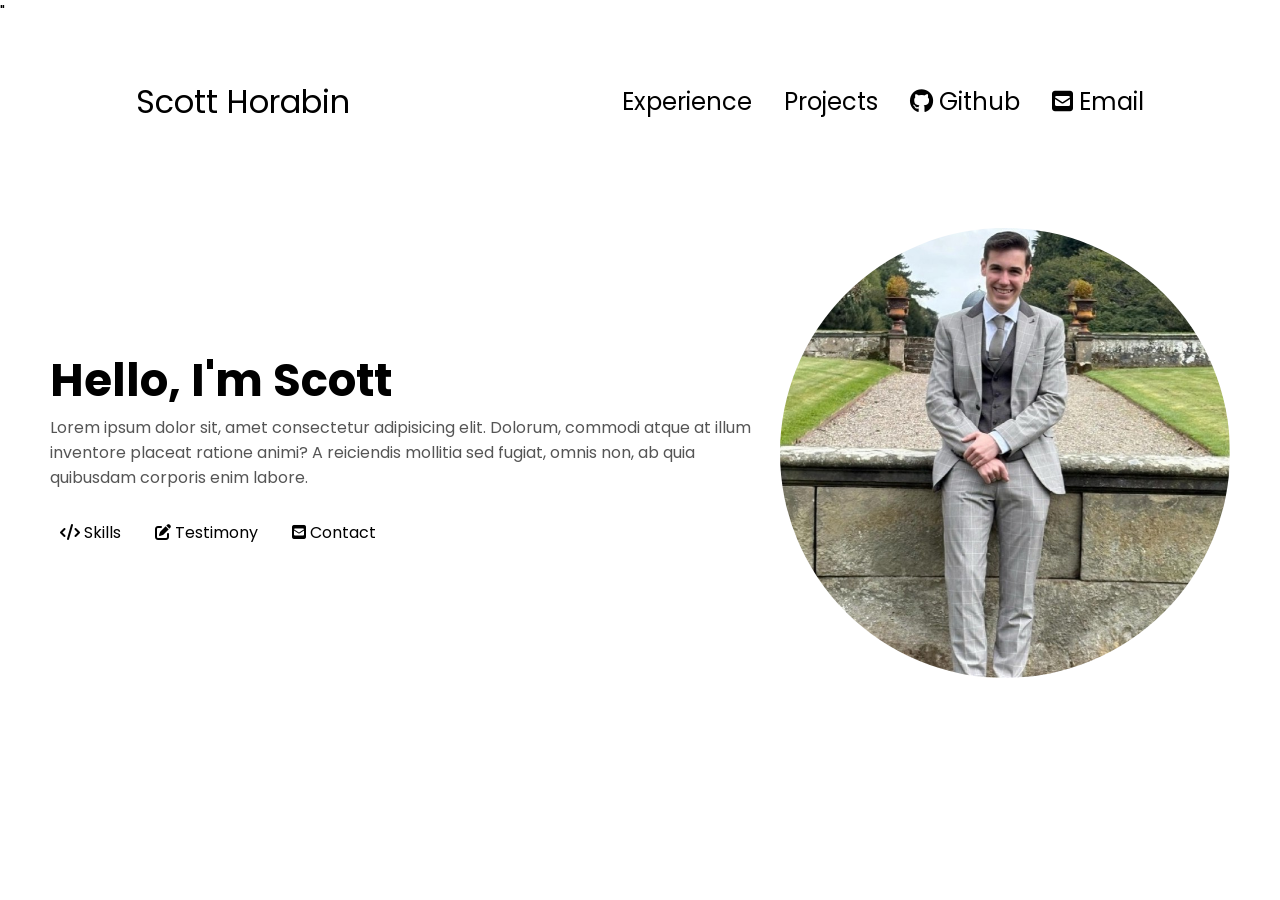
==== html/index.html @ 3abc60de "Portfolio" ====
<!DOCTYPE html>
<html>
<head>
    
    <meta charset="UTF-8" />
    <title>Portfolio</title>

    <link rel="stylesheet" href="https://cdnjs.cloudflare.com/ajax/libs/font-awesome/6.7.2/css/all.min.css" integrity="sha512-Evv84Mr4kqVGRNSgIGL/F/aIDqQb7xQ2vcrdIwxfjThSH8CSR7PBEakCr51Ck+w+/U6swU2Im1vVX0SVk9ABhg==" crossorigin="anonymous" referrerpolicy="no-referrer" />"
    <link rel="stylesheet" href="css/style.css" />
    <link rel="stylesheet" href="css/media.css" />
</head>
<body>
    <nav id="desktop-nav">
      <div class="logo">Scott Horabin</div>
      <div>
        <ul class="nav-links">
          <li><a href="#experience">Experience</a></li>
          <li><a href="#projects">Projects</a></li>
          <li><a href="https://github.com/scotthorabin" target="_blank" rel="noopenernoreferrer">
            <i class="fa-brands fa-github"></i>
            <span>Github</span>
          </a></li>
          <li><a href="scotthorabin@outlook.com">
            <i class="fa-solid fa-square-envelope"></i>
            Email</a></li>
        </ul>
      </div>
    </nav>
    <nav id="hamburger-nav">
      <div class="logo">Scott Horabin</div>
      <div class="hamburger-menu">
        <div class="hamburger-icon" onclick="toggleMenu()">
          <span></span>
          <span></span>
          <span></span>
        </div>
        <div class="menu-links">
          <li><a href="#experience">Experience</a></li>
          <li><a href="#projects">Projects</a></li>
          <li><a href="https://github.com/scotthorabin" target="_blank" rel="noopenernoreferrer">
            <i class="fa-brands fa-github"></i>
            <span>Github</span>
          </a></li>
          <li><a href="scotthorabin@outlook.com">
            <i class="fa-solid fa-square-envelope"></i>
            Email</a></li>
        </div>
      </div>
    </nav>
    <!-- About me -->
     <section class="me-section">
      <div class="text">
        <h2>Hello, I'm Scott </h2>
        <p>Lorem ipsum dolor sit, amet consectetur adipisicing elit. 
          Dolorum, commodi atque at illum inventore placeat ratione animi? A reiciendis mollitia sed fugiat, 
          omnis non, ab quia quibusdam corporis enim labore.</p>

          <div class="links">
            <a href="#skills">
              <i class="fa-solid fa-code"></i>
              <span>Skills</span>
            </a>

            <a href="#testimony">
              <i class="fa-solid fa-pen-to-square"></i>
              <span>Testimony</span>
            </a>

            <a href="#contact">
              <i class="fa-solid fa-square-envelope"></i>
              <span>Contact</span>
            </a>
          </div>
      </div>

      <div class="photo">
        <img src="img/scott.jpeg" alt="photo of Scott Horabin">
      </div>
     </section>

     <!--My Skills -->
    <script src="JS/script.js"></script>
</body>
</html>
---- html/css/style.css ----
/* GENERAL */

@import url("https://fonts.googleapis.com/css2?family=Poppins:wght@300;400;500;600&display=swap");

* {
  margin: 0;
  padding: 0;
}

body {
  font-family: "Poppins", sans-serif;
}

html {
  scroll-behavior: smooth;
}

p {
  color: rgb(85, 85, 85);
}

/* TRANSITION */

a,
.btn {
  transition: all 300ms ease;
}

/* DESKTOP NAV */

nav,
.nav-links {
  display: flex;
}

nav {
  justify-content: space-around;
  align-items: center;
  height: 17vh;
}

.nav-links {
  gap: 2rem;
  list-style: none;
  font-size: 1.5rem;
}

a {
  color: black;
  text-decoration: none;
  text-decoration-color: white;
}

a:hover {
  color: grey;
  text-decoration: underline;
  text-underline-offset: 1rem;
  text-decoration-color: rgb(181, 181, 181);
}

.logo {
  font-size: 2rem;
}

.logo:hover {
  cursor: default;
}

/* HAMBURGER MENU */

#hamburger-nav {
  display: none;
}

.hamburger-menu {
  position: relative;
  display: inline-block;
}

.hamburger-icon {
  display: flex;
  flex-direction: column;
  justify-content: space-between;
  height: 24px;
  width: 30px;
  cursor: pointer;
}

.hamburger-icon span {
  width: 100%;
  height: 2px;
  background-color: black;
  transition: all 0.3 ease-in-out;
}

.menu-links {
  position: absolute;
  top: 100%;
  right: 0;
  background-color: white;
  width: fit-content;
  max-height: 0;
  overflow: hidden;
  transition: 0.3s ease-in-out;
}

.menu-links a {
  display: block;
  padding: 10px;
  text-align: center;
  font-size: 1.5rem;
  color: black;
  text-decoration: none;
  transition: 0.3s ease-in-out;
}

.menu-links li {
  list-style: none;
}

.menu-links.open{
  max-height: 300px;
}

.hamburger-icon.open span:first-child {
  transform: rotate(45deg) translate(10px, 5px);
  transition: .2s;
}

.hamburger-icon.open span:nth-child(2) {
  opacity: 0;
}

.hamburger-icon.open span:last-child {
  transform: rotate(-45deg) translate(10px, -5px);
}

  .hamburger-icon span:first-child {
    transform: none;
  }

 .hamburger-icon span:first-child {
    opacity: 1;
  }
  
  .hamburger-icon span:first-child {
    transform: none;
  }
  

  /* Me Section */

  .me-section {
    display: flex;
    justify-content: space-between;
    padding: 0 50px;
    align-items: center;
    margin: 50px 0;
    margin-bottom: 100px;
  }

  .me-section .text .links {
    margin-top: 25px;
  }

  .me-section .text .links a {
    display: inline-block;
    padding: 5px 10px;
    border: 2px solid var(--link-color);
    border-radius: 5px;
    margin-right: 10px;
    margin-bottom: 10px;
    transition: .1s;
  }

  .me-section .text {
    flex: 5;
  }

  .me-section .text h2 {
    font-size: 45px;
  }

  .me-section .text .links a:hover {
    color: var(--text-color);
    border: 2px solid var(--text-color);
  }

  .me-section .photo img {
    border-radius: 50%;
    width: 450px;
  }

  .me-section .photo {
    flex: 2;
    display: flex;
    justify-content: right;
  }
---- html/css/media.css ----
@media screen and (max-width: 1200px) {
    #desktop-nav {
      display: none;
    }
    #hamburger-nav {
      display: flex;
    }
}
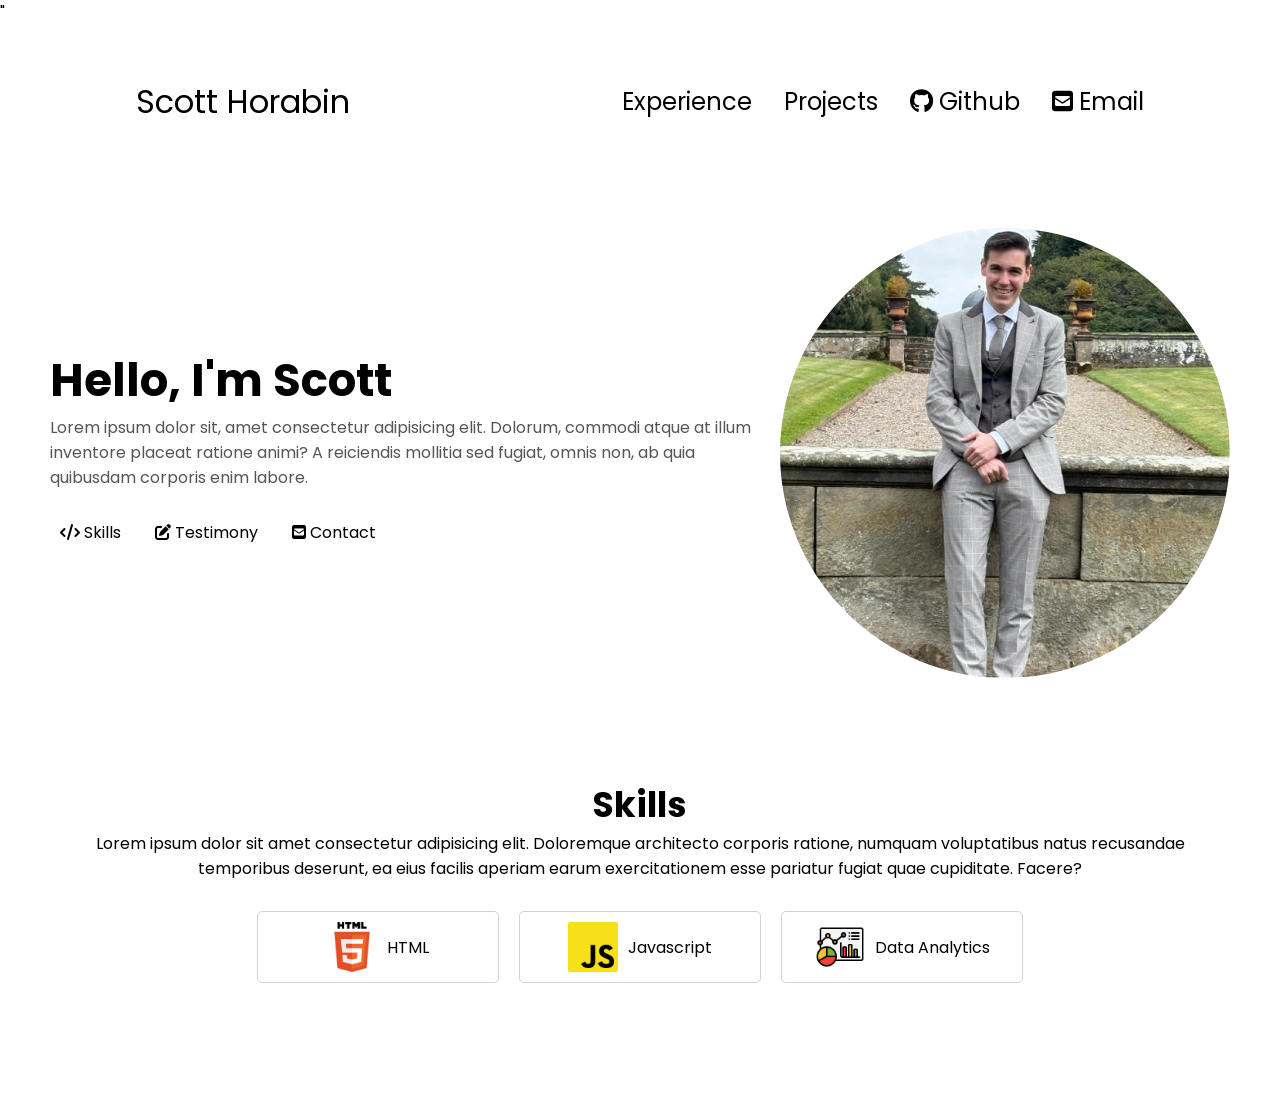
==== commit fcc967e5: "Added skills and projects page" ====
--- a/html/index.html
+++ b/html/index.html
@@ -15,7 +15,7 @@
       <div>
         <ul class="nav-links">
           <li><a href="#experience">Experience</a></li>
-          <li><a href="#projects">Projects</a></li>
+          <li><a href="/html/project.html">Projects</a></li>
           <li><a href="https://github.com/scotthorabin" target="_blank" rel="noopenernoreferrer">
             <i class="fa-brands fa-github"></i>
             <span>Github</span>
@@ -56,7 +56,7 @@
           omnis non, ab quia quibusdam corporis enim labore.</p>
 
           <div class="links">
-            <a href="#skills">
+            <a href="skills">
               <i class="fa-solid fa-code"></i>
               <span>Skills</span>
             </a>
@@ -66,7 +66,7 @@
               <span>Testimony</span>
             </a>
 
-            <a href="#contact">
+            <a href="contact">
               <i class="fa-solid fa-square-envelope"></i>
               <span>Contact</span>
             </a>
@@ -79,6 +79,31 @@
      </section>
 
      <!--My Skills -->
+     <section id="skills" class="skills-section">
+      <h2>Skills</h2>
+      <div class="text">
+        Lorem ipsum dolor sit amet consectetur adipisicing elit. 
+        Doloremque architecto corporis ratione, numquam voluptatibus natus recusandae temporibus deserunt, 
+        ea eius facilis aperiam earum exercitationem esse pariatur fugiat quae cupiditate. Facere?
+      </div>
+
+      <div class="lang">
+        <div class="cell">
+          <img src="/html/img/HTML5_Logo.png" alt="html logo">
+          <span>HTML</span>
+        </div>
+
+        <div class="cell">
+          <img src="/html/img/Javascript logo.png" alt="javascript logo">
+          <span>Javascript</span>
+        </div>
+
+        <div class="cell">
+          <img src="/html/img/data_analytics.png" alt="data analytics logo">
+          <span>Data Analytics</span>
+        </div>
+      </div>
+     </section>
     <script src="JS/script.js"></script>
 </body>
 </html>
--- a/html/css/style.css
+++ b/html/css/style.css
@@ -195,4 +195,47 @@
     flex: 2;
     display: flex;
     justify-content: right;
+  }
+
+  /* My Skills */
+
+  .skills-section {
+    padding: 0 50px;
+    margin-bottom: 100px;
+  }
+
+  .skills-section h2 {
+    text-align: center;
+    font-size: 35px;
+  }
+
+  .skills-section .text {
+    text-align: center;
+    margin-bottom: 20px;
+  }
+
+  .skills-section .lang {
+    display: flex;
+    justify-content: center;
+    flex-wrap: wrap;
+  }
+
+  .skills-section .lang .cell {
+    display: flex;
+    justify-content: center;
+    align-items: center;
+    gap: 10px;
+    width: 200px;
+    padding: 10px 20px;
+    border: 1px solid #d3d3d3;
+    border-radius: 5px;
+    margin: 10px;
+  
+  }
+
+  .skills-section .lang img {
+    width: 50px;
+    height: 50px;
+    object-fit: contain;
+    border-radius: 2px;
   }
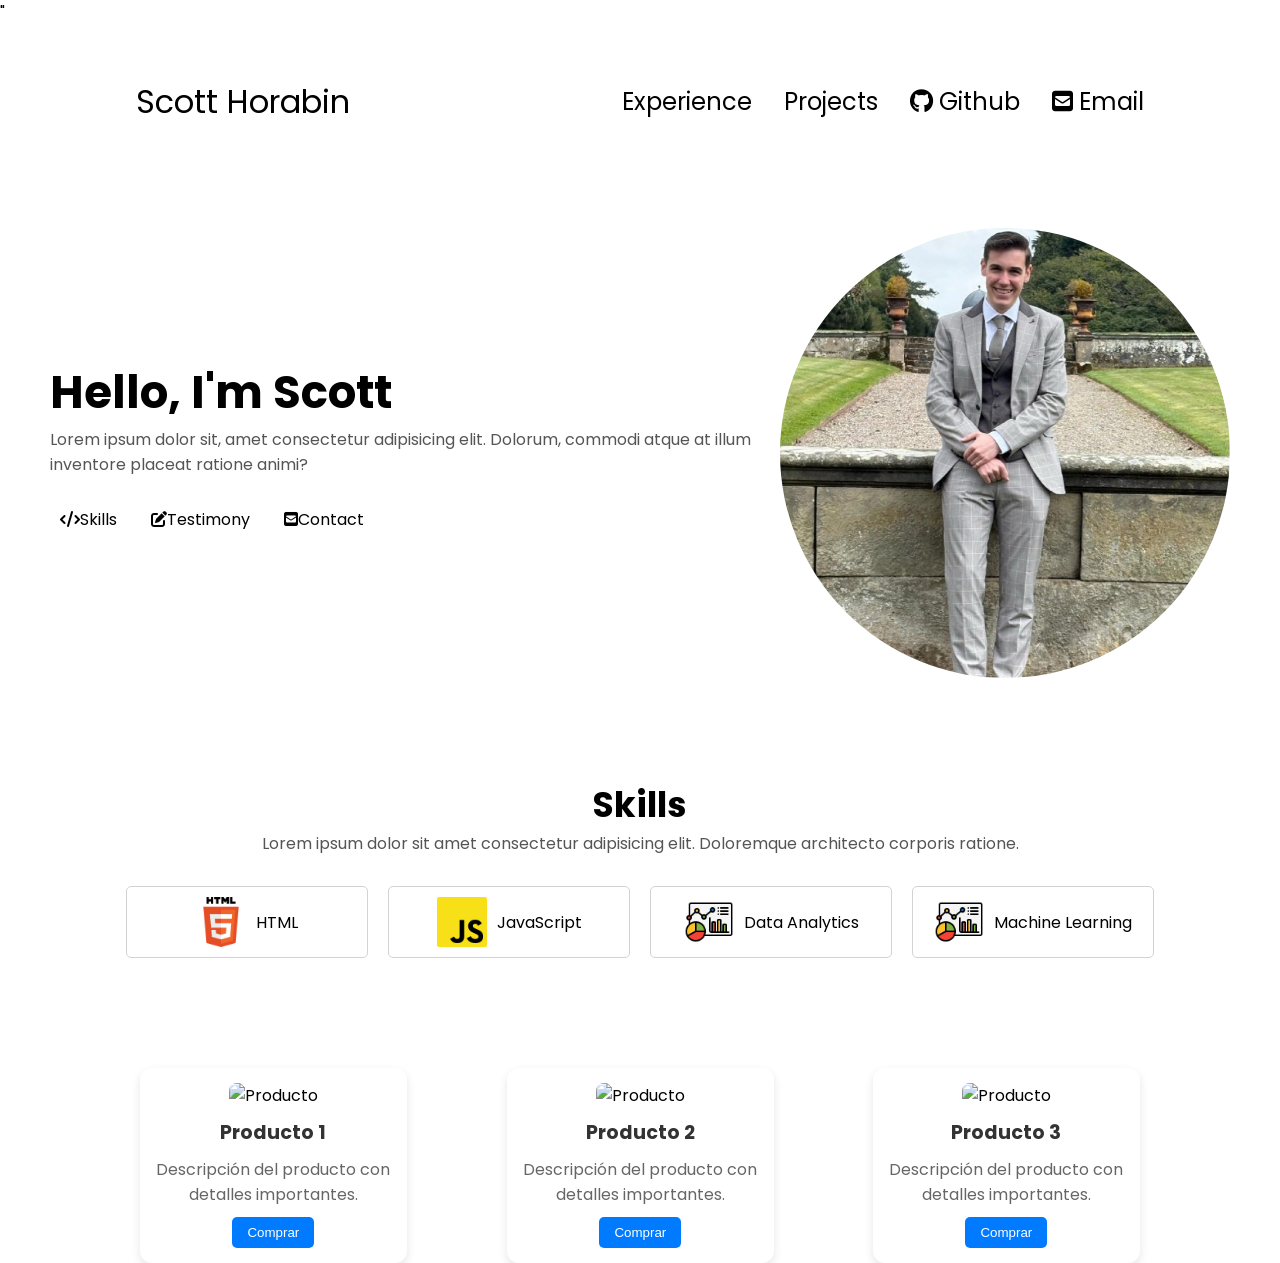
==== commit 986f6df3: "began projects section" ====
--- a/html/index.html
+++ b/html/index.html
@@ -9,101 +9,110 @@
     <link rel="stylesheet" href="css/style.css" />
     <link rel="stylesheet" href="css/media.css" />
 </head>
-<body>
-    <nav id="desktop-nav">
-      <div class="logo">Scott Horabin</div>
-      <div>
-        <ul class="nav-links">
-          <li><a href="#experience">Experience</a></li>
-          <li><a href="/html/project.html">Projects</a></li>
-          <li><a href="https://github.com/scotthorabin" target="_blank" rel="noopenernoreferrer">
-            <i class="fa-brands fa-github"></i>
-            <span>Github</span>
-          </a></li>
-          <li><a href="scotthorabin@outlook.com">
-            <i class="fa-solid fa-square-envelope"></i>
-            Email</a></li>
-        </ul>
+<body class="preload">
+  <!-- Loader -->
+  <div class="loader-wrapper" id="loader">
+    <div class="loader">
+      <span class="loader-inner"></span>
+    </div>
+  </div>
+
+  <!-- Desktop Navigation -->
+  <nav id="desktop-nav">
+    <div class="logo"><a href="/html/index.html">Scott Horabin</a></div>
+    <ul class="nav-links">
+      <li><a href="#experience">Experience</a></li>
+      <li><a href="/html/project.html">Projects</a></li>
+      <li><a href="https://github.com/scotthorabin" target="_blank" rel="noopener noreferrer">
+        <i class="fa-brands fa-github"></i> <span>Github</span>
+      </a></li>
+      <li><a href="mailto:scotthorabin@outlook.com">
+        <i class="fa-solid fa-square-envelope"></i> Email
+      </a></li>
+    </ul>
+  </nav>
+
+  <!-- Hamburger Navigation -->
+  <nav id="hamburger-nav">
+    <div class="logo">Scott Horabin</div>
+    <div class="hamburger-menu">
+      <div class="hamburger-icon" onclick="toggleMenu()">
+        <span></span><span></span><span></span>
       </div>
-    </nav>
-    <nav id="hamburger-nav">
-      <div class="logo">Scott Horabin</div>
-      <div class="hamburger-menu">
-        <div class="hamburger-icon" onclick="toggleMenu()">
-          <span></span>
-          <span></span>
-          <span></span>
-        </div>
-        <div class="menu-links">
-          <li><a href="#experience">Experience</a></li>
-          <li><a href="#projects">Projects</a></li>
-          <li><a href="https://github.com/scotthorabin" target="_blank" rel="noopenernoreferrer">
-            <i class="fa-brands fa-github"></i>
-            <span>Github</span>
-          </a></li>
-          <li><a href="scotthorabin@outlook.com">
-            <i class="fa-solid fa-square-envelope"></i>
-            Email</a></li>
-        </div>
+      <ul class="menu-links">
+        <li><a href="#experience">Experience</a></li>
+        <li><a href="#projects">Projects</a></li>
+        <li><a href="https://github.com/scotthorabin" target="_blank" rel="noopener noreferrer">
+          <i class="fa-brands fa-github"></i> <span>Github</span>
+        </a></li>
+        <li><a href="mailto:scotthorabin@outlook.com">
+          <i class="fa-solid fa-square-envelope"></i> Email
+        </a></li>
+      </ul>
+    </div>
+  </nav>
+
+  <!-- About Me -->
+  <section class="me-section">
+    <div class="text">
+      <h2>Hello, I'm Scott</h2>
+      <p>Lorem ipsum dolor sit, amet consectetur adipisicing elit. Dolorum, commodi atque at illum inventore placeat ratione animi?</p>
+      <div class="links">
+        <a href="#skills"><i class="fa-solid fa-code"></i><span>Skills</span></a>
+        <a href="#testimony"><i class="fa-solid fa-pen-to-square"></i><span>Testimony</span></a>
+        <a href="#contact"><i class="fa-solid fa-square-envelope"></i><span>Contact</span></a>
       </div>
-    </nav>
-    <!-- About me -->
-     <section class="me-section">
-      <div class="text">
-        <h2>Hello, I'm Scott </h2>
-        <p>Lorem ipsum dolor sit, amet consectetur adipisicing elit. 
-          Dolorum, commodi atque at illum inventore placeat ratione animi? A reiciendis mollitia sed fugiat, 
-          omnis non, ab quia quibusdam corporis enim labore.</p>
+    </div>
+    <div class="photo">
+      <img src="img/scott.jpeg" alt="Scott Horabin">
+    </div>
+  </section>
 
-          <div class="links">
-            <a href="skills">
-              <i class="fa-solid fa-code"></i>
-              <span>Skills</span>
-            </a>
+  <!-- Skills -->
+  <section id="skills" class="skills-section">
+    <h2>Skills</h2>
+    <p class="text">Lorem ipsum dolor sit amet consectetur adipisicing elit. Doloremque architecto corporis ratione.</p>
+    <div class="lang">
+      <div class="cell"><img src="/html/img/HTML5_Logo.png" alt="HTML"><span>HTML</span></div>
+      <div class="cell"><img src="/html/img/Javascript logo.png" alt="JavaScript"><span>JavaScript</span></div>
+      <div class="cell"><img src="/html/img/data_analytics.png" alt="Data Analytics"><span>Data Analytics</span></div>
+      <div class="cell"><img src="/html/img/data_analytics.png" alt="Machine Learning"><span>Machine Learning</span></div>
+    </div>
+  </section>
 
-            <a href="#testimony">
-              <i class="fa-solid fa-pen-to-square"></i>
-              <span>Testimony</span>
-            </a>
+  <!--Projects-->
 
-            <a href="contact">
-              <i class="fa-solid fa-square-envelope"></i>
-              <span>Contact</span>
-            </a>
-          </div>
-      </div>
-
-      <div class="photo">
-        <img src="img/scott.jpeg" alt="photo of Scott Horabin">
-      </div>
-     </section>
-
-     <!--My Skills -->
-     <section id="skills" class="skills-section">
-      <h2>Skills</h2>
-      <div class="text">
-        Lorem ipsum dolor sit amet consectetur adipisicing elit. 
-        Doloremque architecto corporis ratione, numquam voluptatibus natus recusandae temporibus deserunt, 
-        ea eius facilis aperiam earum exercitationem esse pariatur fugiat quae cupiditate. Facere?
-      </div>
-
-      <div class="lang">
-        <div class="cell">
-          <img src="/html/img/HTML5_Logo.png" alt="html logo">
-          <span>HTML</span>
+    <div class="container">
+        <div class="project">
+            <img src="https://images.pexels.com/photos/90946/pexels-photo-90946.jpeg" alt="Producto">
+            <h3>Producto 1</h3>
+            <p>Descripción del producto con detalles importantes.</p>
+            <button>Comprar</button>
         </div>
 
-        <div class="cell">
-          <img src="/html/img/Javascript logo.png" alt="javascript logo">
-          <span>Javascript</span>
+        <div class="project">
+            <img src="https://images.pexels.com/photos/90946/pexels-photo-90946.jpeg" alt="Producto">
+            <h3>Producto 2</h3>
+            <p>Descripción del producto con detalles importantes.</p>
+            <button>Comprar</button>
         </div>
 
-        <div class="cell">
-          <img src="/html/img/data_analytics.png" alt="data analytics logo">
-          <span>Data Analytics</span>
+        <div class="project">
+            <img src="https://images.pexels.com/photos/90946/pexels-photo-90946.jpeg" alt="Producto">
+            <h3>Producto 3</h3>
+            <p>Descripción del producto con detalles importantes.</p>
+            <button>Comprar</button>
         </div>
-      </div>
-     </section>
-    <script src="JS/script.js"></script>
+    </div>
+
+  <!-- Scripts -->
+  <script src="JS/script.js"></script>
 </body>
-</html>+</html>
+
+
+
+
+
+
+
--- a/html/css/style.css
+++ b/html/css/style.css
@@ -238,4 +238,83 @@
     height: 50px;
     object-fit: contain;
     border-radius: 2px;
-  }+  }
+
+  /* Projects */
+
+.titulo-pagina {
+  width: 100%;
+  max-width: 800px;
+  margin: 0 0 130px 0; /* Esto quita el margen superior y mantiene 20px abajo */
+  padding-top: 0;
+  color: #e0e0e0;
+}
+
+.container {
+  display: grid;
+  grid-template-columns: repeat(auto-fit, minmax(250px, 1fr));
+  gap: 100px;
+  max-width: 1000px;
+  width: 100%;
+  margin: 0 auto; /* This centers the container horizontally */
+}
+
+
+/* El resto de tu CSS permanece igual */
+.project {
+    container-type: inline-size;
+    background: white;
+    border-radius: 12px;
+    box-shadow: 0 4px 10px rgba(0, 0, 0, 0.1);
+    padding: 15px;
+    text-align: center;
+    transition: all 0.3s ease-in-out;
+}
+
+.project img {
+    width: 100%;
+    border-radius: 8px;
+    max-height: 150px;
+    object-fit: cover;
+}
+
+.project h3 {
+    margin: 10px 0;
+    font-size: 1.2rem;
+    color: #333;
+}
+
+.project p {
+    color: #666;
+    font-size: 1rem;
+    margin-bottom: 10px;
+}
+
+.project button {
+    background: #007bff;
+    color: white;
+    border: none;
+    padding: 8px 15px;
+    border-radius: 5px;
+    cursor: pointer;
+    transition: background 0.3s;
+}
+
+.project button:hover {
+    background: #0056b3;
+}
+
+@container (max-width: 220px) {
+    .project p {
+        display: none;
+    }
+    .project h3 {
+        font-size: 1rem;
+    }
+}
+
+@container (max-width: 180px) {
+    .project button {
+        display: none;
+    }
+}
--- a/html/css/media.css
+++ b/html/css/media.css
@@ -5,4 +5,47 @@
     #hamburger-nav {
       display: flex;
     }
-}+}
+
+ .loader-wrapper {
+      position: fixed;
+      top: 0;
+      left: 0;
+      z-index: 9999;
+      width: 100%;
+      height: 100%;
+      background-color: #ffffff;
+      display: flex;
+      align-items: center;
+      justify-content: center;
+      transition: opacity 0.8s ease;
+    }
+    .loader-wrapper.fade-out {
+      opacity: 0;
+      pointer-events: none;
+    }
+    .loader {
+      width: 30px;
+      height: 30px;
+      border: 4px solid #252525;
+      animation: loader 1.5s infinite ease;
+      position: relative;
+    }
+    .loader-inner {
+      display: inline-block;
+      width: 100%;
+      height: 0%;
+      background: #252525;
+      animation: loader-inner 1.5s infinite ease-in;
+    }
+    @keyframes loader {
+      0%   { transform: rotate(0deg);   }
+      25%  { transform: rotate(180deg); }
+      50%  { transform: rotate(180deg); }
+      75%  { transform: rotate(360deg); }
+      100% { transform: rotate(360deg); }
+    }
+    @keyframes loader-inner {
+      0%,25%,100% { height: 0%;   }
+      50%,75%     { height: 100%; }
+    }
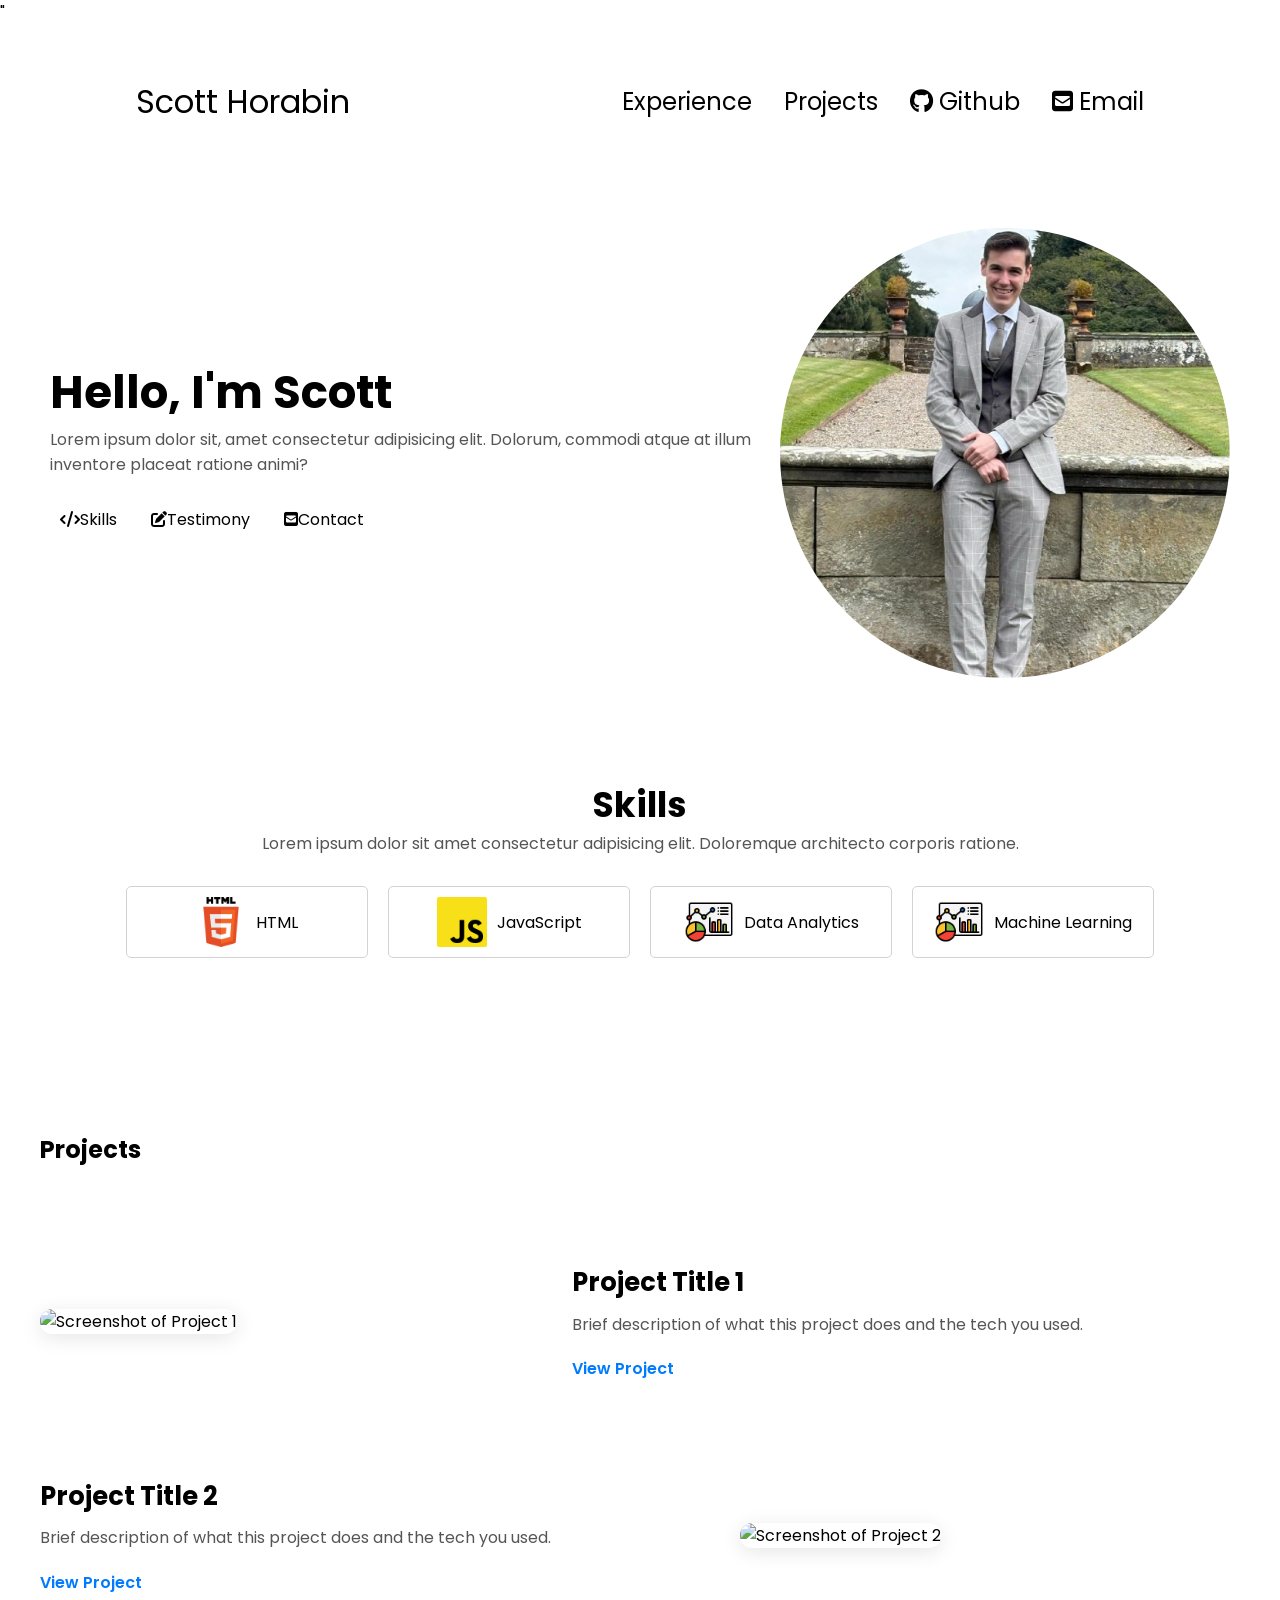
==== commit 277bbfc7: "Add projects grid" ====
--- a/html/index.html
+++ b/html/index.html
@@ -10,6 +10,7 @@
     <link rel="stylesheet" href="css/media.css" />
 </head>
 <body class="preload">
+  
   <!-- Loader -->
   <div class="loader-wrapper" id="loader">
     <div class="loader">
@@ -82,28 +83,36 @@
 
   <!--Projects-->
 
-    <div class="container">
-        <div class="project">
-            <img src="https://images.pexels.com/photos/90946/pexels-photo-90946.jpeg" alt="Producto">
-            <h3>Producto 1</h3>
-            <p>Descripción del producto con detalles importantes.</p>
-            <button>Comprar</button>
-        </div>
+<section id="projects" class="projects-section">
+  <h2>Projects</h2>
 
-        <div class="project">
-            <img src="https://images.pexels.com/photos/90946/pexels-photo-90946.jpeg" alt="Producto">
-            <h3>Producto 2</h3>
-            <p>Descripción del producto con detalles importantes.</p>
-            <button>Comprar</button>
-        </div>
+  <!-- Project 1  (image left, text right) -->
+  <div class="project-row">
+    <div class="project-media">
+      <img src="/html/img/project1.jpg" alt="Screenshot of Project 1">
+    </div>
+    <div class="project-copy">
+      <h3>Project Title 1</h3>
+      <p>Brief description of what this project does and the tech you used.</p>
+      <a href="#" target="_blank" class="project-link">View Project</a>
+    </div>
+  </div>
 
-        <div class="project">
-            <img src="https://images.pexels.com/photos/90946/pexels-photo-90946.jpeg" alt="Producto">
-            <h3>Producto 3</h3>
-            <p>Descripción del producto con detalles importantes.</p>
-            <button>Comprar</button>
-        </div>
+  <!-- Project 2  (image right, text left) -->
+  <div class="project-row reverse">
+    <div class="project-media">
+      <img src="/html/img/project2.jpg" alt="Screenshot of Project 2">
     </div>
+    <div class="project-copy">
+      <h3>Project Title 2</h3>
+      <p>Brief description of what this project does and the tech you used.</p>
+      <a href="#" target="_blank" class="project-link">View Project</a>
+    </div>
+  </div>
+
+  <!-- Duplicate the pattern, alternating .reverse on every other row -->
+</section>
+
 
   <!-- Scripts -->
   <script src="JS/script.js"></script>
--- a/html/css/style.css
+++ b/html/css/style.css
@@ -240,15 +240,8 @@
     border-radius: 2px;
   }
 
+  
   /* Projects */
-
-.titulo-pagina {
-  width: 100%;
-  max-width: 800px;
-  margin: 0 0 130px 0; /* Esto quita el margen superior y mantiene 20px abajo */
-  padding-top: 0;
-  color: #e0e0e0;
-}
 
 .container {
   display: grid;
@@ -260,61 +253,75 @@
 }
 
 
-/* El resto de tu CSS permanece igual */
-.project {
-    container-type: inline-size;
-    background: white;
-    border-radius: 12px;
-    box-shadow: 0 4px 10px rgba(0, 0, 0, 0.1);
-    padding: 15px;
-    text-align: center;
-    transition: all 0.3s ease-in-out;
-}
-
-.project img {
-    width: 100%;
-    border-radius: 8px;
-    max-height: 150px;
-    object-fit: cover;
-}
-
-.project h3 {
-    margin: 10px 0;
-    font-size: 1.2rem;
-    color: #333;
-}
-
-.project p {
-    color: #666;
-    font-size: 1rem;
-    margin-bottom: 10px;
-}
-
-.project button {
-    background: #007bff;
-    color: white;
-    border: none;
-    padding: 8px 15px;
-    border-radius: 5px;
-    cursor: pointer;
-    transition: background 0.3s;
-}
-
-.project button:hover {
-    background: #0056b3;
-}
-
-@container (max-width: 220px) {
-    .project p {
-        display: none;
-    }
-    .project h3 {
-        font-size: 1rem;
-    }
-}
-
-@container (max-width: 180px) {
-    .project button {
-        display: none;
-    }
-}+/* Section styling — keep / tweak as you wish */
+.projects-section {
+  padding: 4rem 2rem;
+  max-width: 1200px;
+  margin-inline: auto;
+}
+
+/* Core two‑column layout */
+.project-row {
+  display: flex;
+  align-items: center;
+  gap: 2rem;
+  margin-block: 3rem;
+  margin-top: 6rem;   /* extra space above each project */
+  margin-bottom: 6rem;
+}
+
+/* Swap order when .reverse is present */
+.project-row.reverse {
+  flex-direction: row-reverse;
+}
+
+/* Image / media wrapper */
+.project-media {
+  flex: 1 1 50%;
+  min-width: 240px;
+  max-width: 500px;
+}
+
+.project-media img {
+  width: 100%;
+  height: auto;
+  border-radius: 12px;
+  box-shadow: 0 4px 20px rgba(0,0,0,0.1);
+}
+
+/* Text column */
+.project-copy {
+  flex: 1 1 50%;
+}
+
+.project-copy h3 {
+  font-size: 1.6rem;
+  margin-bottom: 0.6rem;
+}
+
+.project-copy p {
+  font-size: 1rem;
+  color: #555;
+  margin-bottom: 1.2rem;
+}
+
+.project-link {
+  display: inline-block;
+  font-weight: 600;
+  text-decoration: none;
+  color: #007BFF;
+  transition: color 0.3s ease;
+}
+
+.project-link:hover {
+  color: #0056b3;
+}
+
+/* —— Responsive tweaks —— */
+@media (max-width: 768px) {
+  .project-row,
+  .project-row.reverse {
+    flex-direction: column;          /* Stack on small screens */
+  }
+}
+
